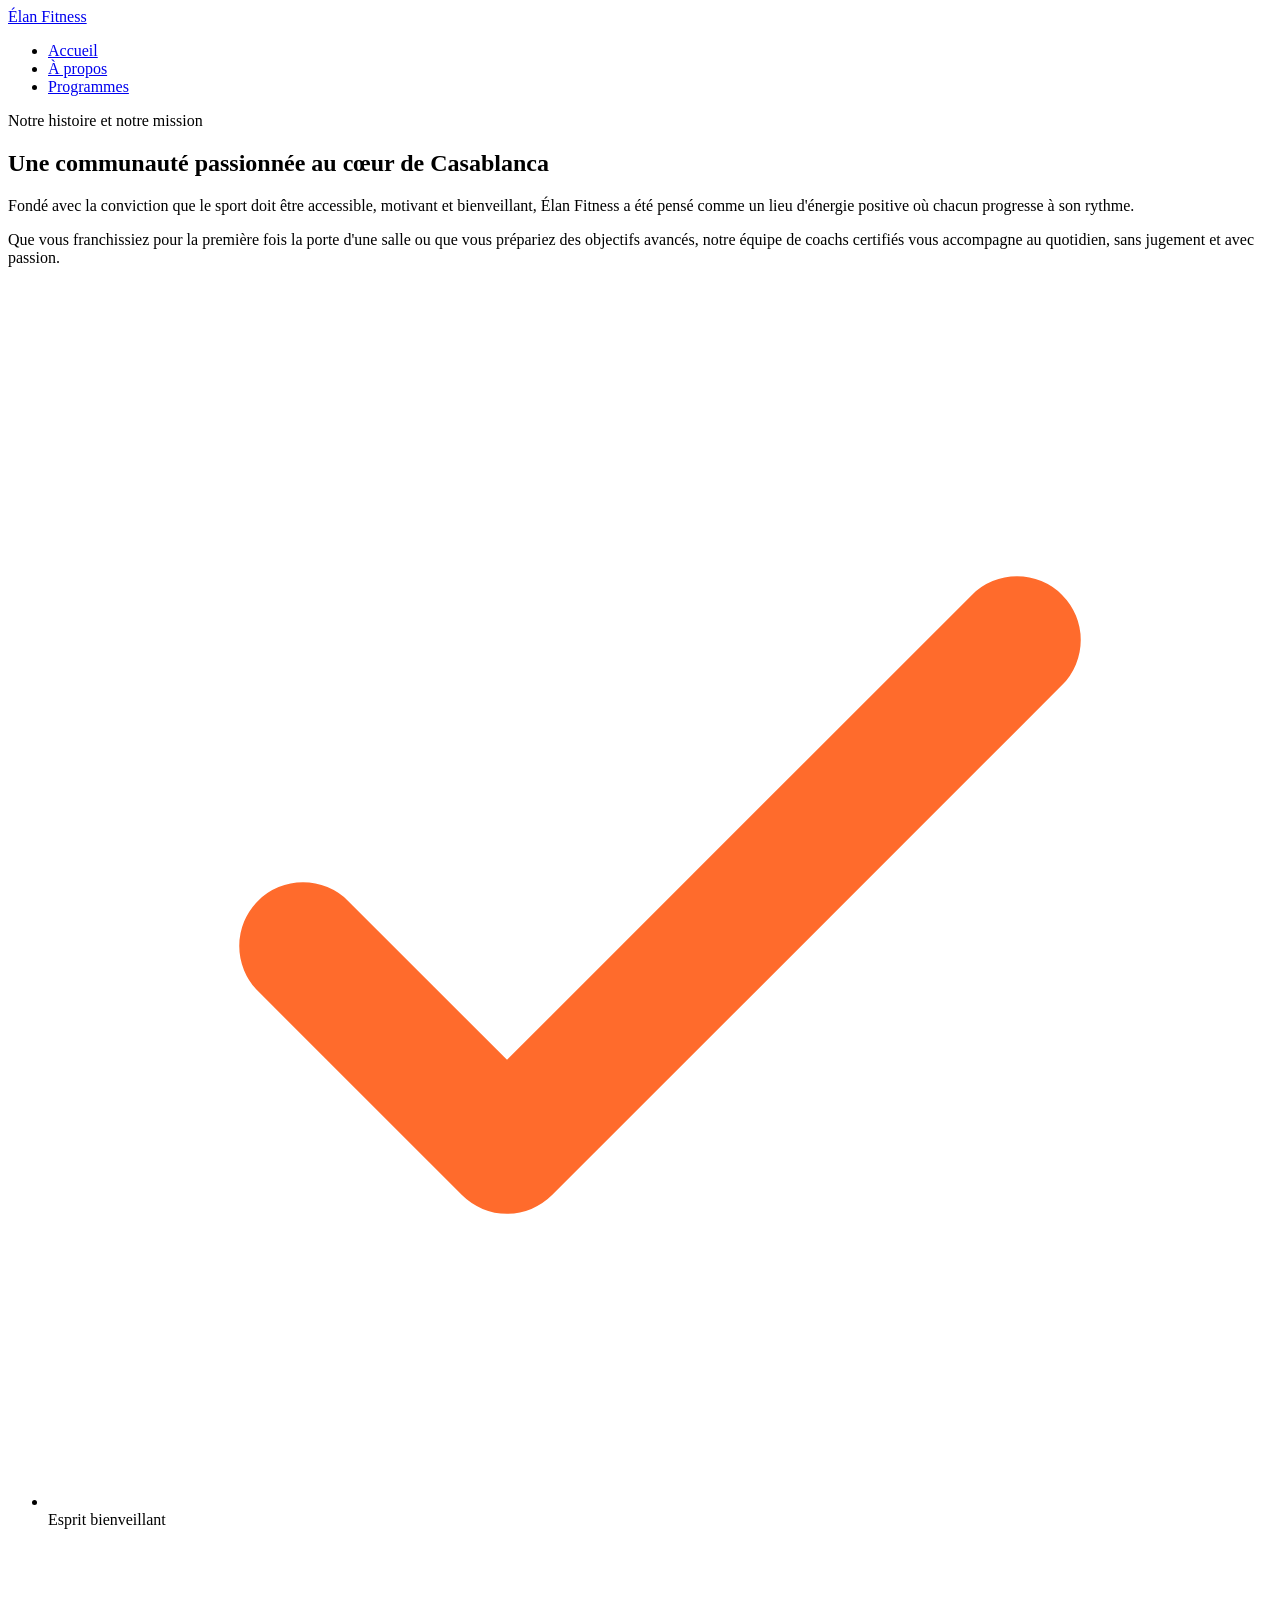
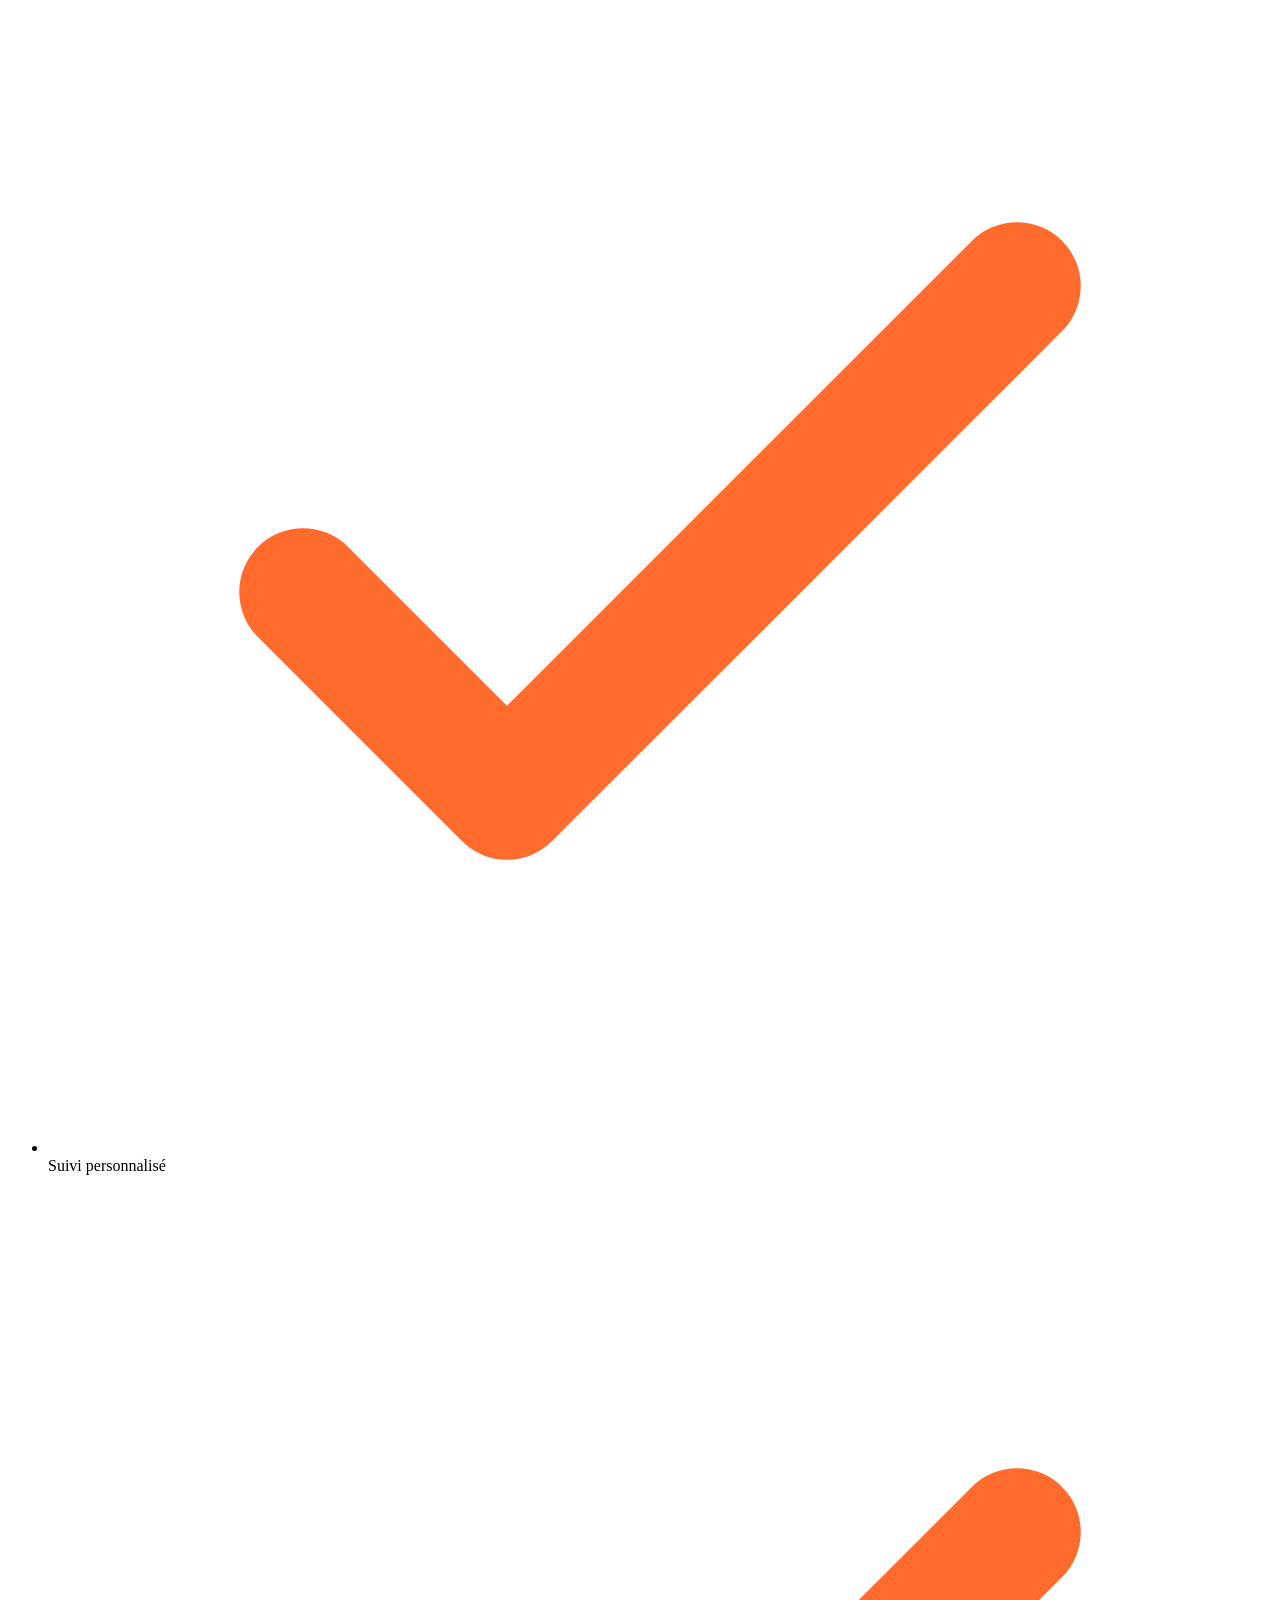
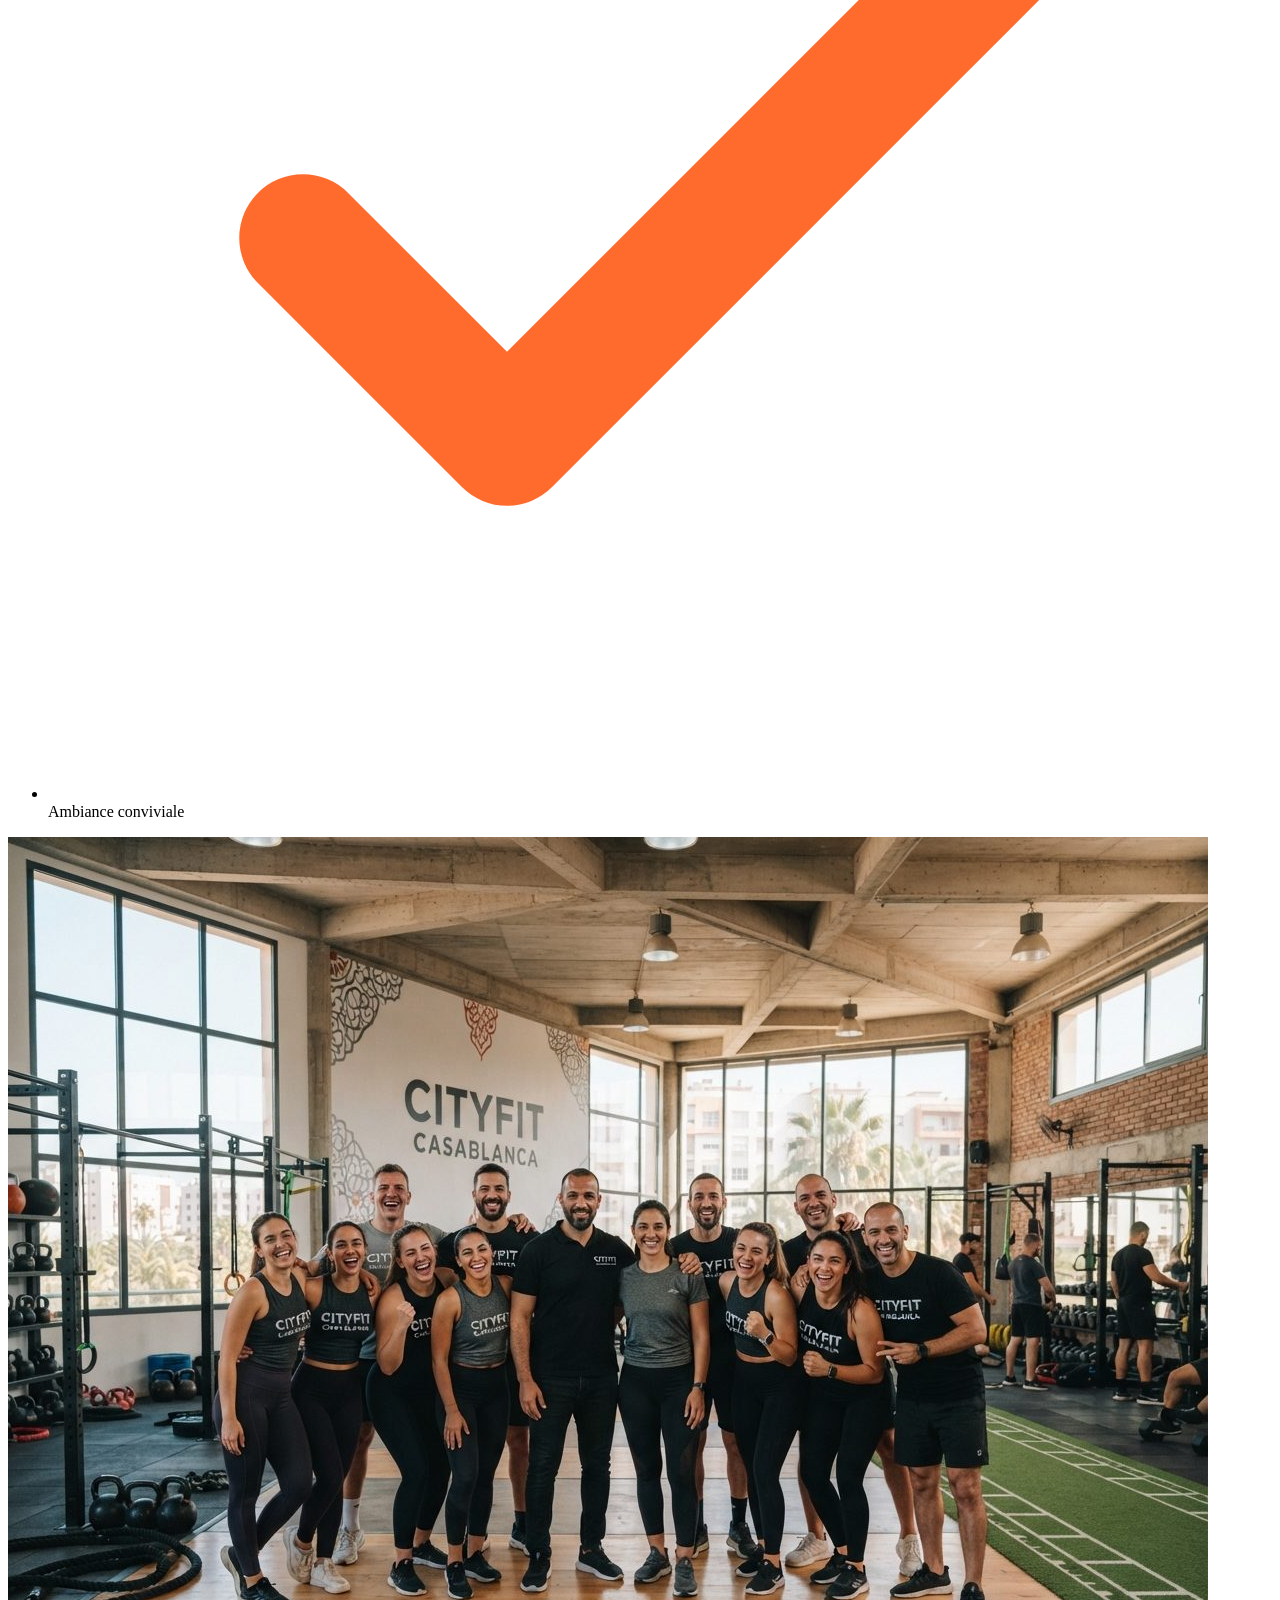
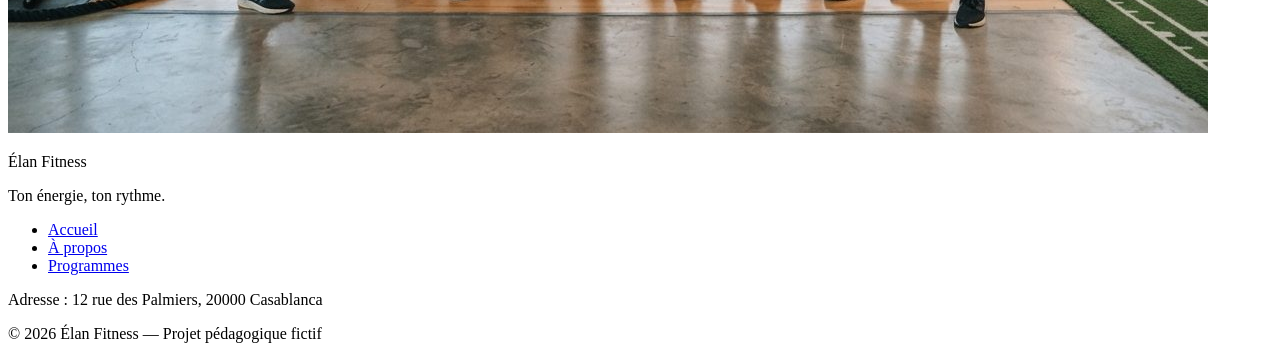
==== a-propos.html @ 3f78ee63 "I have separated the sections to pages as you can access them via navbar" ====
<!DOCTYPE html>
<html lang="en">
<head>
    <meta charset="UTF-8">
    <meta name="viewport" content="width=device-width, initial-scale=1.0">
    <link rel="stylesheet" href="style.css" />
    <title>a-propos</title>

</head>
<body>
    <header class="en-tete">
    <div class="conteneur en-tete-contenu">
      <a href="#accueil" class="logo">Élan Fitness</a>

      <nav aria-label="Navigation principale">
        <ul class="menu">
          <li><a href="index.html" class="lien-actif">Accueil</a></li>
          <li><a href="a-propos.html">À propos</a></li>
          <li><a href="programmes.html">Programmes</a></li>
        </ul>
      </nav>
    </div>
  </header>
     <section id="a-propos" class="section">
      <div class="conteneur apropos-contenu">

        <div class="apropos-texte">
          <p class="sur-titre">Notre histoire et notre mission</p>
          <h2>Une communauté passionnée au cœur de Casablanca</h2>
          <p>
            Fondé avec la conviction que le sport doit être accessible, motivant et bienveillant,
            Élan Fitness a été pensé comme un lieu d'énergie positive où chacun progresse à son rythme.
          </p>
          <p>
            Que vous franchissiez pour la première fois la porte d'une salle ou que vous prépariez des
            objectifs avancés, notre équipe de coachs certifiés vous accompagne au quotidien, sans
            jugement et avec passion.
          </p>

          <ul class="valeurs">
            <li class="valeur">
              <div class="icone icone-petite"><img src="img/icone-check.svg" alt=""></div>
              <span>Esprit bienveillant</span>
            </li>
            <li class="valeur">
              <div class="icone icone-petite"><img src="img/icone-check.svg" alt=""></div>
              <span>Suivi personnalisé</span>
            </li>
            <li class="valeur">
              <div class="icone icone-petite"><img src="img/icone-check.svg" alt=""></div>
              <span>Ambiance conviviale</span>
            </li>
          </ul>
        </div>

        <img class="apropos-image" src="img/equipe.jpg" alt="L'équipe de coachs d'Élan Fitness réunie dans la salle">

      </div>
    </section>

    <footer class="pied-de-page">
    <div class="conteneur">

      <div class="pied-haut">
        <div>
          <p class="logo logo-clair">Élan Fitness</p>
          <p class="slogan">Ton énergie, ton rythme.</p>
        </div>

        <nav aria-label="Navigation du pied de page">
          <ul class="menu menu-pied">
            <li><a href="#accueil">Accueil</a></li>
            <li><a href="#a-propos">À propos</a></li>
            <li><a href="#programmes">Programmes</a></li>
          </ul>
        </nav>
      </div>

      <div class="pied-bas">
        <p>Adresse : 12 rue des Palmiers, 20000 Casablanca</p>
        <p>&copy; 2026 Élan Fitness — Projet pédagogique fictif</p>
      </div>

    </div>
  </footer>
</body>
</html>
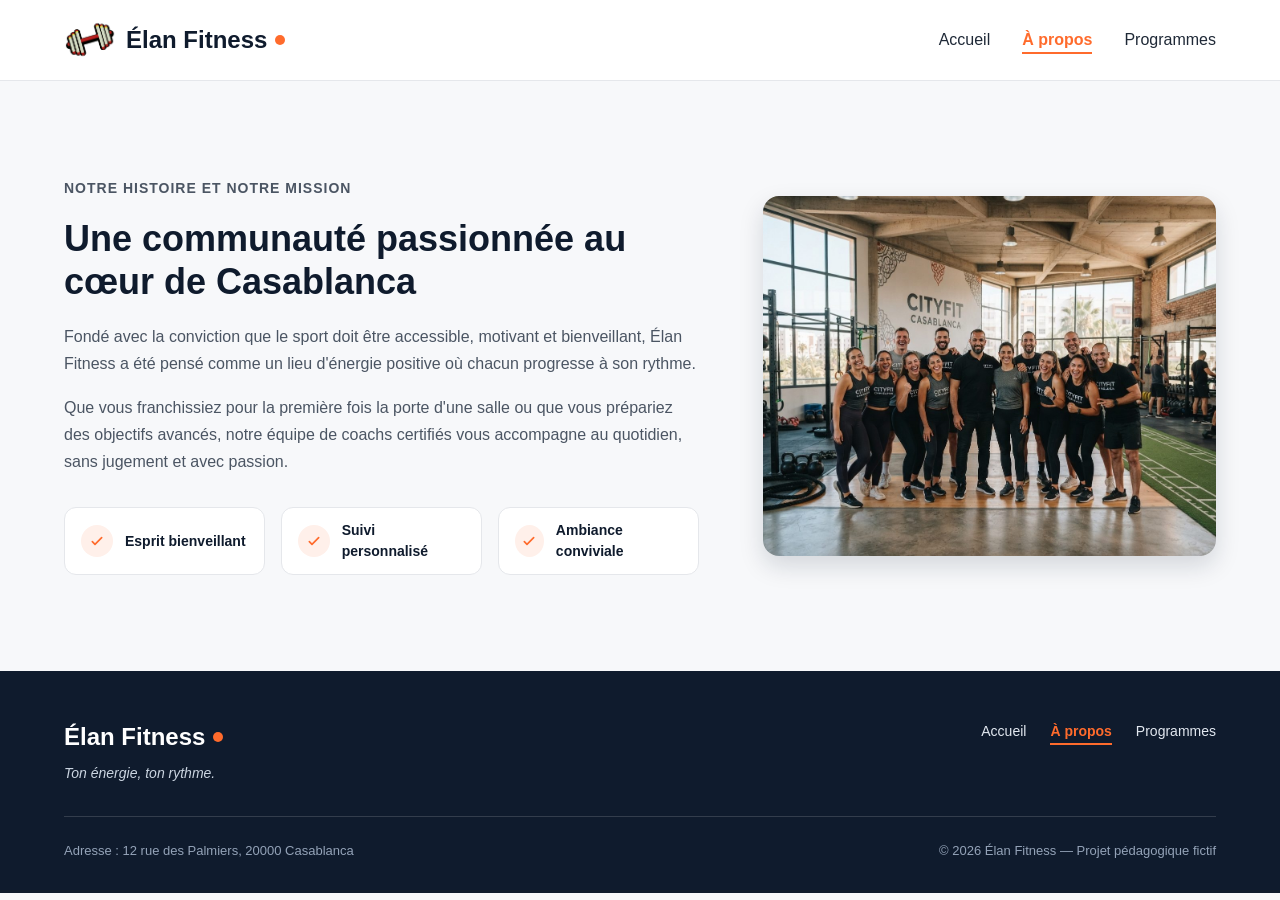
==== commit 80029f51: "Website logo has been added!" ====
--- a/a-propos.html
+++ b/a-propos.html
@@ -10,12 +10,14 @@
 <body>
     <header class="en-tete">
     <div class="conteneur en-tete-contenu">
-      <a href="#accueil" class="logo">Élan Fitness</a>
+      <a href="index.html" class="logo">
+        <img src="./img/logo.png" alt="site-logo" class="site-logo">
+        Élan Fitness </a>
 
       <nav aria-label="Navigation principale">
         <ul class="menu">
-          <li><a href="index.html" class="lien-actif">Accueil</a></li>
-          <li><a href="a-propos.html">À propos</a></li>
+          <li><a href="index.html">Accueil</a></li>
+          <li><a href="a-propos.html" class="lien-actif">À propos</a></li>
           <li><a href="programmes.html">Programmes</a></li>
         </ul>
       </nav>
@@ -70,7 +72,7 @@
         <nav aria-label="Navigation du pied de page">
           <ul class="menu menu-pied">
             <li><a href="#accueil">Accueil</a></li>
-            <li><a href="#a-propos">À propos</a></li>
+            <li><a href="#a-propos" class="lien-actif">À propos</a></li>
             <li><a href="#programmes">Programmes</a></li>
           </ul>
         </nav>
--- a/style.css
+++ b/style.css
@@ -0,0 +1,559 @@
+* {
+  box-sizing: border-box;
+  margin: 0;
+  padding: 0;
+}
+
+html {
+  scroll-behavior: smooth;
+}
+
+body {
+  font-family: 'Inter', Arial, sans-serif;
+  font-size: 16px;
+  line-height: 1.5;
+  color: #1F2937;
+  background-color: #F7F8FA;
+}
+
+h1, h2, h3, h4 {
+  font-family: 'Poppins', Arial, sans-serif;
+  color: #0F1B2D;
+}
+
+a {
+  color: inherit;
+  text-decoration: none;
+}
+
+ul {
+  list-style: none;
+}
+
+img {
+  display: block;
+  max-width: 100%;
+}
+
+a:focus-visible,
+button:focus-visible {
+  outline: 3px solid #FF6B2C;
+  outline-offset: 2px;
+}
+
+.conteneur {
+  width: 100%;
+  max-width: 1200px;
+  margin: 0 auto;
+  padding: 0 24px;
+}
+
+.section {
+  padding: 96px 0;
+}
+
+.section-blanche {
+  background-color: #FFFFFF;
+  border-top: 1px solid #E5E7EB;
+  border-bottom: 1px solid #E5E7EB;
+}
+
+.section-titre {
+  max-width: 640px;
+  margin: 0 auto 64px;
+  text-align: center;
+}
+
+.section-titre h2 {
+  font-size: 32px;
+  margin-bottom: 16px;
+}
+
+.section-titre h3 {
+  font-size: 26px;
+  margin-bottom: 12px;
+}
+
+.section-titre p {
+  color: #4B5563;
+}
+
+.sur-titre {
+  font-size: 14px;
+  font-weight: 600;
+  color: #FF6B2C;
+  text-transform: uppercase;
+  letter-spacing: 1px;
+  margin-bottom: 12px;
+}
+
+.bouton {
+  display: inline-block;
+  padding: 14px 28px;
+  border-radius: 8px;
+  font-size: 16px;
+  font-weight: 600;
+  text-align: center;
+  cursor: pointer;
+}
+
+.bouton-principal {
+  background-color: #FF6B2C;
+  border: 1px solid #FF6B2C;
+  color: #FFFFFF;
+}
+
+.bouton-principal:hover {
+  background-color: #F05817;
+}
+
+.bouton-secondaire {
+  background-color: #FFFFFF;
+  border: 1px solid #0F1B2D;
+  color: #0F1B2D;
+}
+
+.bouton-secondaire:hover {
+  background-color: #F3F4F6;
+}
+
+.cartes {
+  display: flex;
+  gap: 24px;
+}
+
+.carte {
+  flex: 1;
+  background-color: #FFFFFF;
+  border: 1px solid #E5E7EB;
+  border-radius: 12px;
+  box-shadow: 0 1px 3px rgba(15, 27, 45, 0.08);
+}
+
+.icone {
+  width: 48px;
+  height: 48px;
+  background-color: #FFF0EA;
+  border-radius: 8px;
+  display: flex;
+  align-items: center;
+  justify-content: center;
+}
+
+.icone img {
+  width: 24px;
+  height: 24px;
+}
+
+.icone-petite {
+  width: 32px;
+  height: 32px;
+  border-radius: 50%;
+}
+
+.icone-petite img {
+  width: 16px;
+  height: 16px;
+}
+
+.en-tete {
+  position: sticky;
+  top: 0;
+  z-index: 10;
+  background-color: #FFFFFF;
+  border-bottom: 1px solid #E5E7EB;
+}
+
+.en-tete-contenu {
+  height: 80px;
+  display: flex;
+  align-items: center;
+  justify-content: space-between;
+}
+
+.logo {
+  display: flex;
+  align-items: center;
+  font-family: 'Poppins', Arial, sans-serif;
+  font-size: 24px;
+  font-weight: 700;
+  color: #0F1B2D;
+}
+
+.logo::after {
+  content: "";
+  width: 10px;
+  height: 10px;
+  margin-left: 8px;
+  background-color: #FF6B2C;
+  border-radius: 50%;
+}
+
+.menu {
+  display: flex;
+  gap: 32px;
+}
+
+.menu a {
+  font-weight: 500;
+  padding-bottom: 4px;
+  border-bottom: 2px solid transparent;
+}
+
+.menu a:hover {
+  color: #FF6B2C;
+}
+
+.menu .lien-actif {
+  color: #FF6B2C;
+  font-weight: 600;
+  border-bottom-color: #FF6B2C;
+}
+
+.hero {
+  padding: 64px 0 96px;
+}
+
+.hero-contenu {
+  display: flex;
+  align-items: center;
+  gap: 32px;
+}
+
+.hero-texte {
+  flex: 7;
+}
+
+.hero-texte h1 {
+  font-size: 48px;
+  font-weight: 800;
+  line-height: 1.2;
+  margin-bottom: 24px;
+}
+
+.hero-description {
+  max-width: 520px;
+  font-size: 18px;
+  line-height: 1.6;
+  color: #4B5563;
+  margin-bottom: 32px;
+}
+
+.boutons {
+  display: flex;
+  flex-wrap: wrap;
+  gap: 16px;
+}
+
+.hero-image {
+  flex: 5;
+  min-width: 0;
+  height: 400px;
+  object-fit: cover;
+  border-radius: 16px;
+  border: 1px solid #E5E7EB;
+  box-shadow: 0 10px 25px rgba(15, 27, 45, 0.15);
+}
+
+.chiffres {
+  display: flex;
+  margin-top: 64px;
+  padding: 32px;
+  background-color: #FFFFFF;
+  border: 1px solid #E5E7EB;
+  border-radius: 12px;
+  box-shadow: 0 1px 3px rgba(15, 27, 45, 0.08);
+}
+
+.chiffre {
+  flex: 1;
+  text-align: center;
+  font-weight: 500;
+  color: #0F1B2D;
+}
+
+.chiffre + .chiffre {
+  border-left: 1px solid #E5E7EB;
+}
+
+.chiffre-nombre {
+  font-family: 'Poppins', Arial, sans-serif;
+  font-size: 36px;
+  font-weight: 800;
+  color: #FF6B2C;
+}
+
+.carte-avantage {
+  padding: 24px;
+  background-color: #F7F8FA;
+  box-shadow: none;
+}
+
+.carte-avantage .icone {
+  margin-bottom: 20px;
+}
+
+.carte-avantage h3 {
+  font-size: 20px;
+  margin-bottom: 8px;
+}
+
+.carte-avantage p {
+  color: #4B5563;
+  line-height: 1.6;
+}
+
+.apropos-contenu {
+  display: flex;
+  align-items: center;
+  gap: 64px;
+}
+
+.apropos-texte {
+  flex: 7;
+}
+
+.apropos-texte h2 {
+  font-size: 36px;
+  line-height: 1.2;
+  margin-bottom: 20px;
+}
+
+.apropos-texte p {
+  color: #4B5563;
+  line-height: 1.7;
+  margin-bottom: 16px;
+}
+
+.valeurs {
+  display: flex;
+  gap: 16px;
+  margin-top: 32px;
+}
+
+.valeur {
+  flex: 1;
+  display: flex;
+  align-items: center;
+  gap: 12px;
+  padding: 12px 16px;
+  background-color: #FFFFFF;
+  border: 1px solid #E5E7EB;
+  border-radius: 12px;
+  font-family: 'Poppins', Arial, sans-serif;
+  font-size: 14px;
+  font-weight: 600;
+  color: #0F1B2D;
+}
+
+.apropos-image {
+  flex: 5;
+  min-width: 0;
+  height: 360px;
+  object-fit: cover;
+  border-radius: 16px;
+  box-shadow: 0 10px 25px rgba(15, 27, 45, 0.15);
+}
+
+.carte-programme {
+  display: flex;
+  flex-direction: column;
+  overflow: hidden;
+}
+
+.carte-programme > img {
+  width: 100%;
+  height: 200px;
+  object-fit: cover;
+}
+
+.programme-corps {
+  flex: 1;
+  display: flex;
+  flex-direction: column;
+  padding: 20px;
+}
+
+.programme-corps h3 {
+  font-size: 20px;
+  margin-bottom: 8px;
+}
+
+.programme-corps p {
+  font-size: 15px;
+  color: #4B5563;
+}
+
+.etiquette {
+  align-self: flex-start;
+  padding: 4px 10px;
+  margin-bottom: 12px;
+  border-radius: 6px;
+  font-size: 12px;
+  font-weight: 600;
+}
+
+.etiquette-orange {
+  background-color: #FFEDE5;
+  color: #C2410C;
+}
+
+.etiquette-bleue {
+  background-color: #DBEAFE;
+  color: #1D4ED8;
+}
+
+.etiquette-verte {
+  background-color: #D1FAE5;
+  color: #047857;
+}
+
+.programme-corps .duree {
+  display: flex;
+  align-items: center;
+  gap: 8px;
+  margin-top: auto;
+  padding-top: 16px;
+  border-top: 1px solid #E5E7EB;
+  font-size: 13px;
+  font-weight: 600;
+  color: #0F1B2D;
+}
+
+.programme-corps h3 + p {
+  margin-bottom: 16px;
+}
+
+.duree img {
+  width: 16px;
+  height: 16px;
+}
+
+.formules {
+  margin-top: 96px;
+}
+
+.formule {
+  position: relative;
+  display: flex;
+  flex-direction: column;
+  padding: 28px;
+}
+
+.formule h4 {
+  font-size: 20px;
+}
+
+.prix {
+  margin: 8px 0 16px;
+  font-family: 'Poppins', Arial, sans-serif;
+  font-size: 30px;
+  font-weight: 800;
+  color: #FF6B2C;
+}
+
+.prix span {
+  font-family: 'Inter', Arial, sans-serif;
+  font-size: 16px;
+  font-weight: 500;
+  color: #4B5563;
+}
+
+.prix-note {
+  margin: -8px 0 16px;
+  font-size: 13px;
+  color: #4B5563;
+}
+
+.formule-liste {
+  flex: 1;
+  margin-bottom: 24px;
+}
+
+.formule-liste li {
+  padding-left: 28px;
+  margin-bottom: 12px;
+  font-size: 15px;
+  background-image: url('img/icone-check.svg');
+  background-repeat: no-repeat;
+  background-position: left center;
+  background-size: 16px;
+}
+
+.formule .bouton {
+  display: block;
+}
+
+.formule-populaire {
+  border: 2px solid #FF6B2C;
+  box-shadow: 0 10px 25px rgba(255, 107, 44, 0.2);
+}
+
+.badge-populaire {
+  position: absolute;
+  top: -14px;
+  left: 50%;
+  transform: translateX(-50%);
+  padding: 4px 14px;
+  background-color: #FF6B2C;
+  border-radius: 999px;
+  font-size: 12px;
+  font-weight: 700;
+  text-transform: uppercase;
+  color: #FFFFFF;
+}
+
+.pied-de-page {
+  padding: 48px 0 32px;
+  background-color: #0F1B2D;
+  color: #FFFFFF;
+}
+
+.pied-haut {
+  display: flex;
+  justify-content: space-between;
+  align-items: flex-start;
+  padding-bottom: 32px;
+  border-bottom: 1px solid rgba(255, 255, 255, 0.15);
+}
+
+.logo-clair {
+  color: #FFFFFF;
+}
+
+.slogan {
+  margin-top: 8px;
+  font-size: 14px;
+  font-style: italic;
+  color: #CBD5E1;
+}
+
+.menu-pied {
+  gap: 24px;
+}
+
+.menu-pied a {
+  font-size: 14px;
+  font-weight: 400;
+  color: #E2E8F0;
+}
+
+.pied-bas {
+  display: flex;
+  justify-content: space-between;
+  margin-top: 24px;
+  font-size: 13px;
+  color: #94A3B8;
+}
+
+
+
+
+
+/* ========================================== My Style */
+
+.site-logo{
+  width: 52px;
+  margin-right: 10px;
+
+}
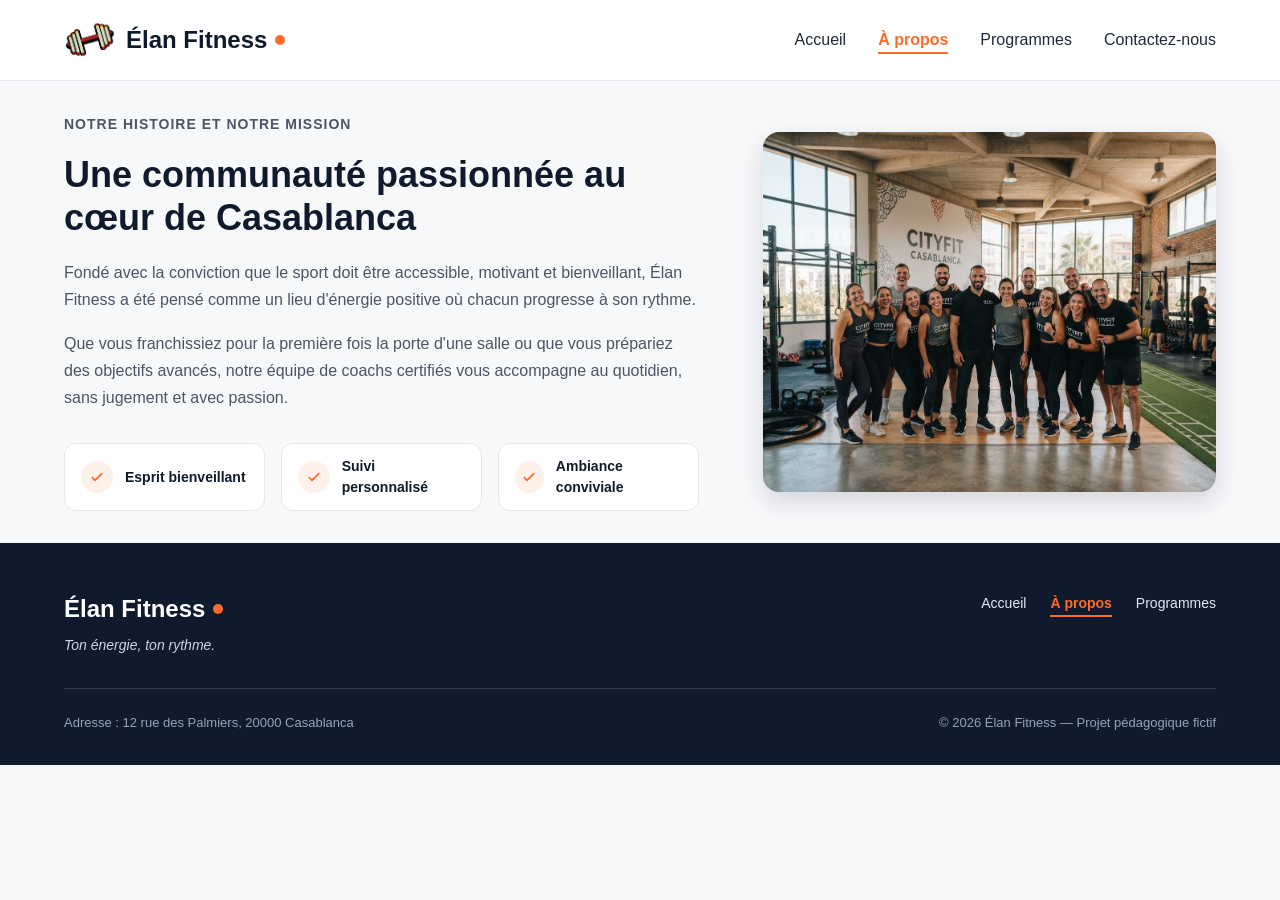
==== commit c1d59615: "Contact page has been added!" ====
--- a/a-propos.html
+++ b/a-propos.html
@@ -1,89 +1,90 @@
-<!DOCTYPE html>
-<html lang="en">
-<head>
-    <meta charset="UTF-8">
-    <meta name="viewport" content="width=device-width, initial-scale=1.0">
-    <link rel="stylesheet" href="style.css" />
-    <title>a-propos</title>
-
-</head>
-<body>
-    <header class="en-tete">
-    <div class="conteneur en-tete-contenu">
-      <a href="index.html" class="logo">
-        <img src="./img/logo.png" alt="site-logo" class="site-logo">
-        Élan Fitness </a>
-
-      <nav aria-label="Navigation principale">
-        <ul class="menu">
-          <li><a href="index.html">Accueil</a></li>
-          <li><a href="a-propos.html" class="lien-actif">À propos</a></li>
-          <li><a href="programmes.html">Programmes</a></li>
-        </ul>
-      </nav>
-    </div>
-  </header>
-     <section id="a-propos" class="section">
-      <div class="conteneur apropos-contenu">
-
-        <div class="apropos-texte">
-          <p class="sur-titre">Notre histoire et notre mission</p>
-          <h2>Une communauté passionnée au cœur de Casablanca</h2>
-          <p>
-            Fondé avec la conviction que le sport doit être accessible, motivant et bienveillant,
-            Élan Fitness a été pensé comme un lieu d'énergie positive où chacun progresse à son rythme.
-          </p>
-          <p>
-            Que vous franchissiez pour la première fois la porte d'une salle ou que vous prépariez des
-            objectifs avancés, notre équipe de coachs certifiés vous accompagne au quotidien, sans
-            jugement et avec passion.
-          </p>
-
-          <ul class="valeurs">
-            <li class="valeur">
-              <div class="icone icone-petite"><img src="img/icone-check.svg" alt=""></div>
-              <span>Esprit bienveillant</span>
-            </li>
-            <li class="valeur">
-              <div class="icone icone-petite"><img src="img/icone-check.svg" alt=""></div>
-              <span>Suivi personnalisé</span>
-            </li>
-            <li class="valeur">
-              <div class="icone icone-petite"><img src="img/icone-check.svg" alt=""></div>
-              <span>Ambiance conviviale</span>
-            </li>
-          </ul>
-        </div>
-
-        <img class="apropos-image" src="img/equipe.jpg" alt="L'équipe de coachs d'Élan Fitness réunie dans la salle">
-
-      </div>
-    </section>
-
-    <footer class="pied-de-page">
-    <div class="conteneur">
-
-      <div class="pied-haut">
-        <div>
-          <p class="logo logo-clair">Élan Fitness</p>
-          <p class="slogan">Ton énergie, ton rythme.</p>
-        </div>
-
-        <nav aria-label="Navigation du pied de page">
-          <ul class="menu menu-pied">
-            <li><a href="#accueil">Accueil</a></li>
-            <li><a href="#a-propos" class="lien-actif">À propos</a></li>
-            <li><a href="#programmes">Programmes</a></li>
-          </ul>
-        </nav>
-      </div>
-
-      <div class="pied-bas">
-        <p>Adresse : 12 rue des Palmiers, 20000 Casablanca</p>
-        <p>&copy; 2026 Élan Fitness — Projet pédagogique fictif</p>
-      </div>
-
-    </div>
-  </footer>
-</body>
+<!DOCTYPE html>
+<html lang="en">
+<head>
+    <meta charset="UTF-8">
+    <meta name="viewport" content="width=device-width, initial-scale=1.0">
+    <link rel="stylesheet" href="style.css" />
+    <title>a-propos</title>
+
+</head>
+<body>
+    <header class="en-tete">
+    <div class="conteneur en-tete-contenu">
+      <a href="index.html" class="logo">
+        <img src="./img/logo.png" alt="site-logo" class="site-logo">
+        Élan Fitness </a>
+
+      <nav aria-label="Navigation principale">
+        <ul class="menu">
+          <li><a href="index.html">Accueil</a></li>
+          <li><a href="a-propos.html" class="lien-actif">À propos</a></li>
+          <li><a href="programmes.html">Programmes</a></li>
+          <li><a href="contact.html">Contactez-nous</a></li>
+        </ul>
+      </nav>
+    </div>
+  </header>
+     <section id="a-propos" class="section">
+      <div class="conteneur apropos-contenu">
+
+        <div class="apropos-texte">
+          <p class="sur-titre">Notre histoire et notre mission</p>
+          <h2>Une communauté passionnée au cœur de Casablanca</h2>
+          <p>
+            Fondé avec la conviction que le sport doit être accessible, motivant et bienveillant,
+            Élan Fitness a été pensé comme un lieu d'énergie positive où chacun progresse à son rythme.
+          </p>
+          <p>
+            Que vous franchissiez pour la première fois la porte d'une salle ou que vous prépariez des
+            objectifs avancés, notre équipe de coachs certifiés vous accompagne au quotidien, sans
+            jugement et avec passion.
+          </p>
+
+          <ul class="valeurs">
+            <li class="valeur">
+              <div class="icone icone-petite"><img src="img/icone-check.svg" alt=""></div>
+              <span>Esprit bienveillant</span>
+            </li>
+            <li class="valeur">
+              <div class="icone icone-petite"><img src="img/icone-check.svg" alt=""></div>
+              <span>Suivi personnalisé</span>
+            </li>
+            <li class="valeur">
+              <div class="icone icone-petite"><img src="img/icone-check.svg" alt=""></div>
+              <span>Ambiance conviviale</span>
+            </li>
+          </ul>
+        </div>
+
+        <img class="apropos-image" src="img/equipe.jpg" alt="L'équipe de coachs d'Élan Fitness réunie dans la salle">
+
+      </div>
+    </section>
+
+    <footer class="pied-de-page">
+    <div class="conteneur">
+
+      <div class="pied-haut">
+        <div>
+          <p class="logo logo-clair">Élan Fitness</p>
+          <p class="slogan">Ton énergie, ton rythme.</p>
+        </div>
+
+        <nav aria-label="Navigation du pied de page">
+          <ul class="menu menu-pied">
+            <li><a href="#accueil">Accueil</a></li>
+            <li><a href="#a-propos" class="lien-actif">À propos</a></li>
+            <li><a href="#programmes">Programmes</a></li>
+          </ul>
+        </nav>
+      </div>
+
+      <div class="pied-bas">
+        <p>Adresse : 12 rue des Palmiers, 20000 Casablanca</p>
+        <p>&copy; 2026 Élan Fitness — Projet pédagogique fictif</p>
+      </div>
+
+    </div>
+  </footer>
+</body>
 </html>
--- a/style.css
+++ b/style.css
@@ -48,8 +48,8 @@
   padding: 0 24px;
 }
 
-.section {
-  padding: 96px 0;
+section {
+  padding: 32px 0;
 }
 
 .section-blanche {
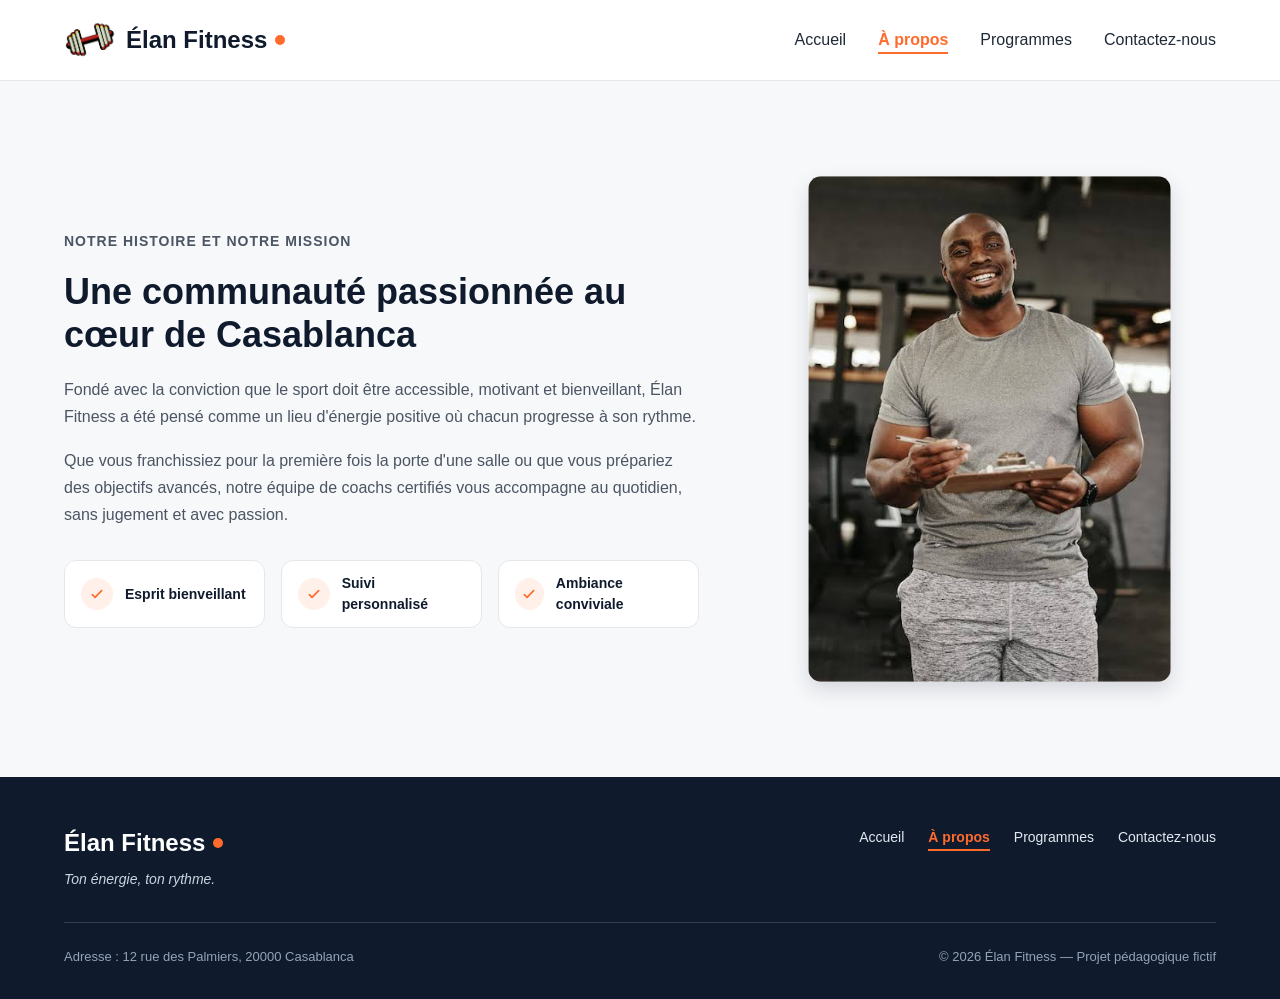
==== commit 1b8092bd: "I have changes the site images." ====
--- a/a-propos.html
+++ b/a-propos.html
@@ -56,7 +56,7 @@
           </ul>
         </div>
 
-        <img class="apropos-image" src="img/equipe.jpg" alt="L'équipe de coachs d'Élan Fitness réunie dans la salle">
+        <img class="apropos-image" src="img/coach.jpeg" alt="L'équipe de coachs d'Élan Fitness réunie dans la salle">
 
       </div>
     </section>
@@ -72,9 +72,10 @@
 
         <nav aria-label="Navigation du pied de page">
           <ul class="menu menu-pied">
-            <li><a href="#accueil">Accueil</a></li>
-            <li><a href="#a-propos" class="lien-actif">À propos</a></li>
-            <li><a href="#programmes">Programmes</a></li>
+            <li><a href="index.html">Accueil</a></li>
+            <li><a href="a-propos.html" class="lien-actif">À propos</a></li>
+            <li><a href="programmes.html">Programmes</a></li>
+            <li><a href="contact.html">Contactez-nous</a></li>
           </ul>
         </nav>
       </div>
--- a/style.css
+++ b/style.css
@@ -349,7 +349,7 @@
 .apropos-image {
   flex: 5;
   min-width: 0;
-  height: 360px;
+  transform: scale(0.8);
   object-fit: cover;
   border-radius: 16px;
   box-shadow: 0 10px 25px rgba(15, 27, 45, 0.15);
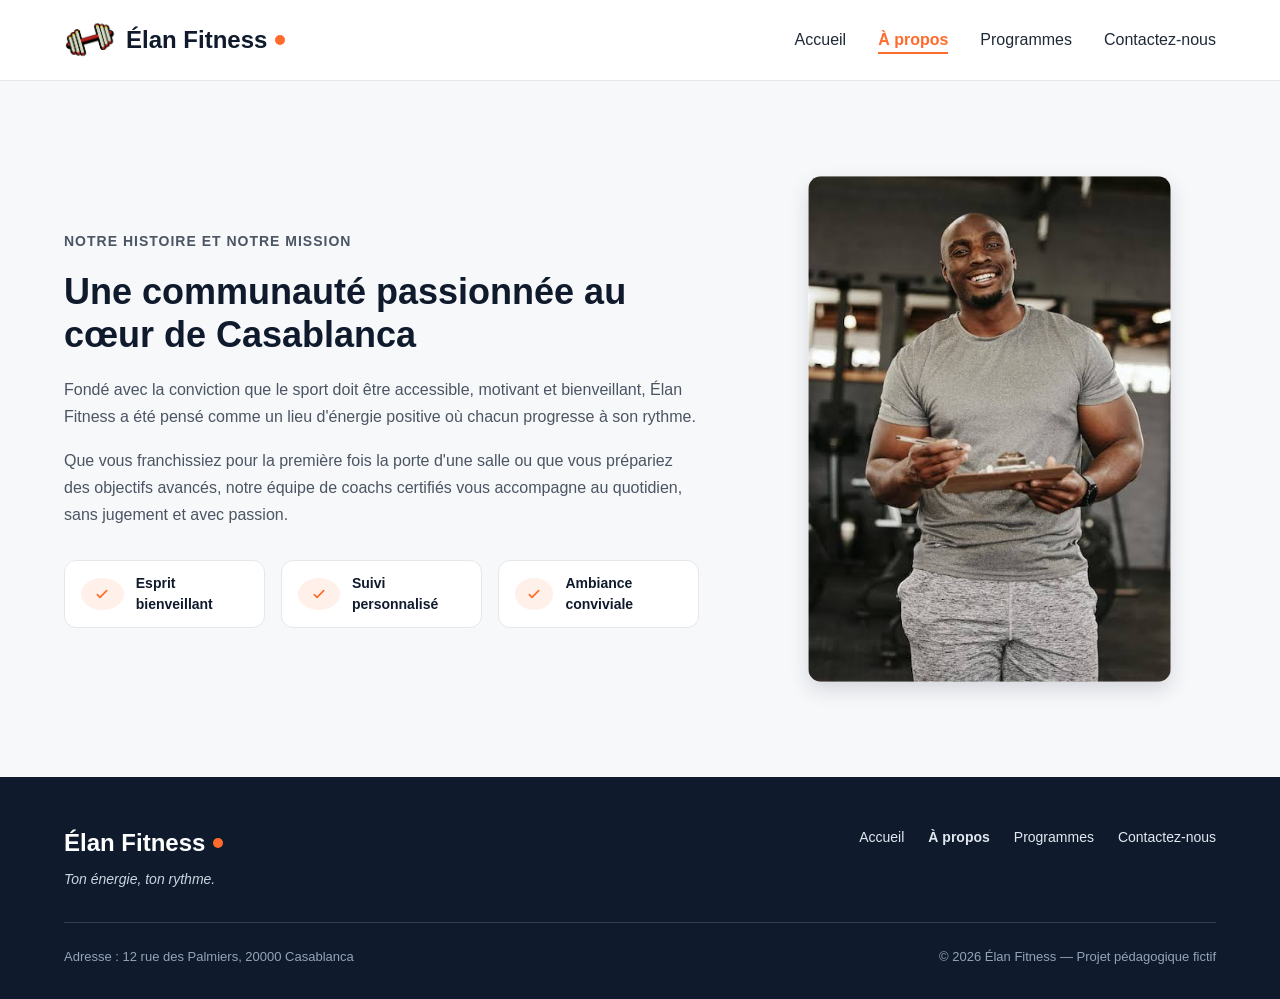
==== commit 461c082e: "The website is adaptive with every screen!" ====
--- a/a-propos.html
+++ b/a-propos.html
@@ -4,7 +4,9 @@
     <meta charset="UTF-8">
     <meta name="viewport" content="width=device-width, initial-scale=1.0">
     <link rel="stylesheet" href="style.css" />
-    <title>a-propos</title>
+    <link rel="icon" href="./img/logo.png" />
+
+    <title>Élan Fitness - a-propos</title>
 
 </head>
 <body>
@@ -71,7 +73,7 @@
         </div>
 
         <nav aria-label="Navigation du pied de page">
-          <ul class="menu menu-pied">
+          <ul class="menu-pied">
             <li><a href="index.html">Accueil</a></li>
             <li><a href="a-propos.html" class="lien-actif">À propos</a></li>
             <li><a href="programmes.html">Programmes</a></li>
--- a/style.css
+++ b/style.css
@@ -119,6 +119,7 @@
 
 .cartes {
   display: flex;
+  flex-wrap: wrap;
   gap: 24px;
 }
 
@@ -128,6 +129,8 @@
   border: 1px solid #E5E7EB;
   border-radius: 12px;
   box-shadow: 0 1px 3px rgba(15, 27, 45, 0.08);
+  min-width: 184px;
+
 }
 
 .icone {
@@ -146,7 +149,7 @@
 }
 
 .icone-petite {
-  width: 32px;
+  width: 46px;
   height: 32px;
   border-radius: 50%;
 }
@@ -169,6 +172,7 @@
   display: flex;
   align-items: center;
   justify-content: space-between;
+
 }
 
 .logo {
@@ -191,6 +195,7 @@
 
 .menu {
   display: flex;
+  flex-wrap: wrap;
   gap: 32px;
 }
 
@@ -203,11 +208,14 @@
 .menu a:hover {
   color: #FF6B2C;
 }
-
-.menu .lien-actif {
+.menu-pied a:hover {
   color: #FF6B2C;
-  font-weight: 600;
-  border-bottom-color: #FF6B2C;
+}
+
+.lien-actif {
+  color: #FF6B2C;
+  font-weight: 600 !important;
+  border-bottom-color: #FF6B2C !important;
 }
 
 .hero {
@@ -348,7 +356,7 @@
 
 .apropos-image {
   flex: 5;
-  min-width: 0;
+  width: 362px;
   transform: scale(0.8);
   object-fit: cover;
   border-radius: 16px;
@@ -529,6 +537,7 @@
 }
 
 .menu-pied {
+  display: flex;
   gap: 24px;
 }
 
@@ -549,11 +558,81 @@
 
 
 
-
+/* ==================================================================================== */
 /* ========================================== My Style */
 
 .site-logo{
   width: 52px;
   margin-right: 10px;
-
-}+}
+/* ------------------- Navbar */
+
+@media(max-width: 740px){
+  .en-tete-contenu{
+    position: relative;
+    margin-bottom: 51px;
+  }
+  .menu{
+    justify-content: center;
+    background: white;
+    width: 100vw;
+    position: absolute;
+    top: 81px;
+    right: 0;
+    /* height: 100vh; */
+    padding: 13px;
+    box-shadow: 0 0 8px #b8b8b8;
+  }
+}
+
+
+/* ------------------- Aprops */     
+@media(max-width: 981px){
+  .apropos-image{
+      width: 292px;
+      margin-bottom: 21px;
+  }
+  .apropos-contenu{
+      gap: 0;
+  }
+  .apropos-texte{
+      width: 56%;
+  }
+  .valeurs{
+      gap: 3px;
+  }
+}
+
+        
+@media(max-width: 691px){
+  .apropos-image{
+    display: none;
+  }
+}    
+
+@media(max-width: 606px){
+  .menu-pied{
+    flex-direction: column;
+  }
+}
+@media(max-width: 570px){
+  .valeurs{
+      flex-wrap: wrap;
+      gap: 9px;
+  }
+}
+@media(max-width: 480px){
+    .menu{
+      gap: 13px;
+    }
+    .hero-image{
+      display: none;
+    }
+} 
+
+
+/* ------------------- Programmes */
+
+
+
+
